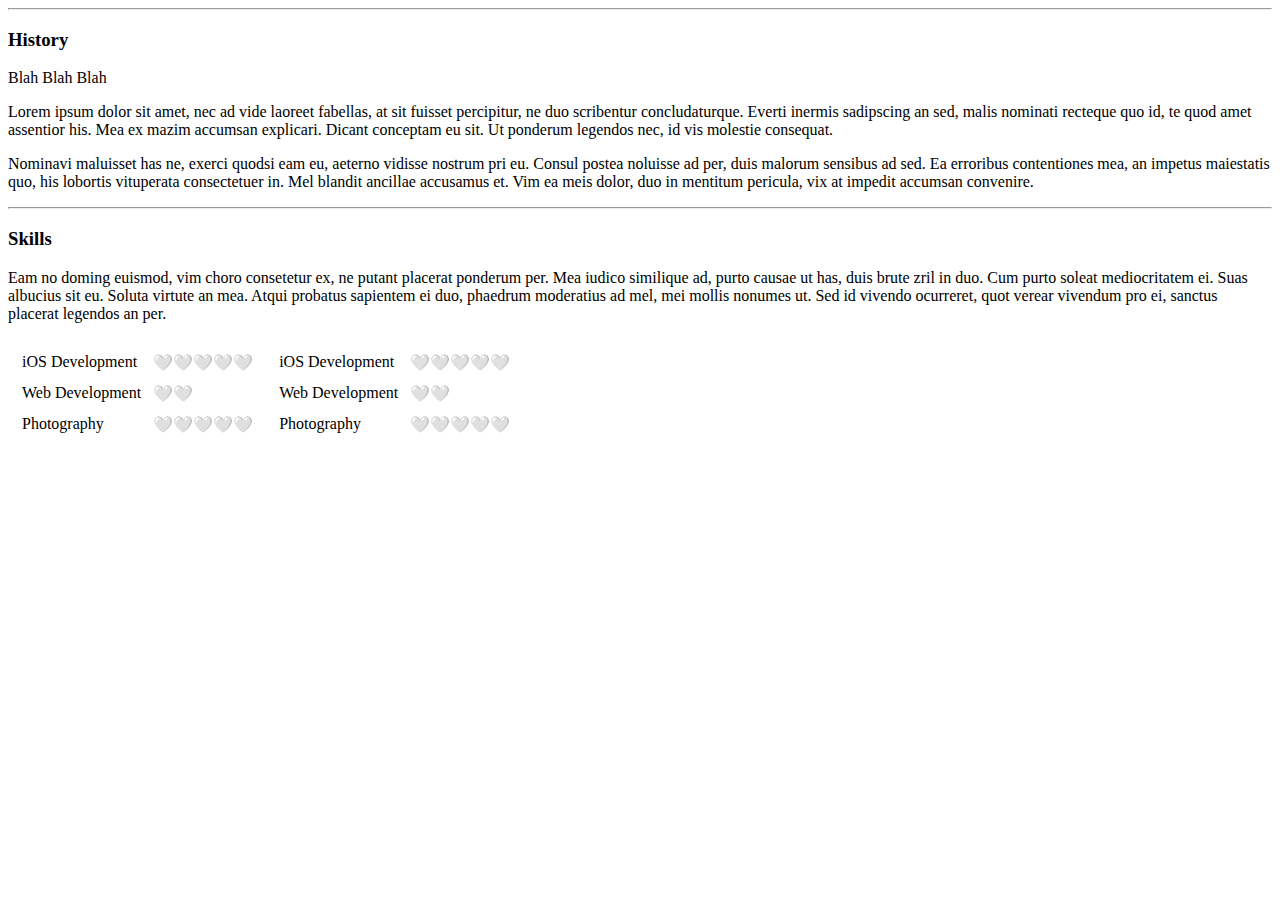
==== index.html @ 854f8eca "Rename Table.html to index.html" ====
<!DOCTYPE html>
<html lang="en">
<head>
    <meta charset="UTF-8">
    <meta name="viewport" content="width=device-width, initial-scale=1.0">
    <title>Profile</title>
</head>
<body>

    <hr>

    <h3>History</h3>
    <p>Blah Blah Blah</p>
    <p>Lorem ipsum dolor sit amet, nec ad vide laoreet fabellas, at sit fuisset percipitur, ne duo scribentur concludaturque. Everti inermis sadipscing an sed, malis nominati recteque quo id, te quod amet assentior his. Mea ex mazim accumsan explicari. Dicant conceptam eu sit. Ut ponderum legendos nec, id vis molestie consequat.</p>
    <p>Nominavi maluisset has ne, exerci quodsi eam eu, aeterno vidisse nostrum pri eu. Consul postea noluisse ad per, duis malorum sensibus ad sed. Ea erroribus contentiones mea, an impetus maiestatis quo, his lobortis vituperata consectetuer in. Mel blandit ancillae accusamus et. Vim ea meis dolor, duo in mentitum pericula, vix at impedit accumsan convenire.</p>
    <hr>

    <h3>Skills</h3>
    <p>Eam no doming euismod, vim choro consetetur ex, ne putant placerat ponderum per. Mea iudico similique ad, purto causae ut has, duis brute zril in duo. Cum purto soleat mediocritatem ei. Suas albucius sit eu. Soluta virtute an mea. Atqui probatus sapientem ei duo, phaedrum moderatius ad mel, mei mollis nonumes ut. Sed id vivendo ocurreret, quot verear vivendum pro ei, sanctus placerat legendos an per.</p>
    <table>
        <tr>
            <td>
                <table cellspacing=10px>
                    <tr>
                        <td>iOS Development</td>
                        <td>🤍🤍🤍🤍🤍</td>
                    </tr>
                    <tr>
                        <td>Web Development</td>
                        <td>🤍🤍</td>
                    </tr>      
                    <tr>
                        <td>Photography</td>
                        <td>🤍🤍🤍🤍🤍</td>
                    </tr>
                </table>
            </td>
            <td>
                <table cellspacing=10px>
                    <tr>
                        <td>iOS Development</td>
                        <td>🤍🤍🤍🤍🤍</td>
                    </tr>
                    <tr>
                        <td>Web Development</td>
                        <td>🤍🤍</td>
                    </tr>      
                    <tr>
                        <td>Photography</td>
                        <td>🤍🤍🤍🤍🤍</td>
                    </tr>
                </table>   
            </td>
        </tr>      
    </table>




</body>
</html>
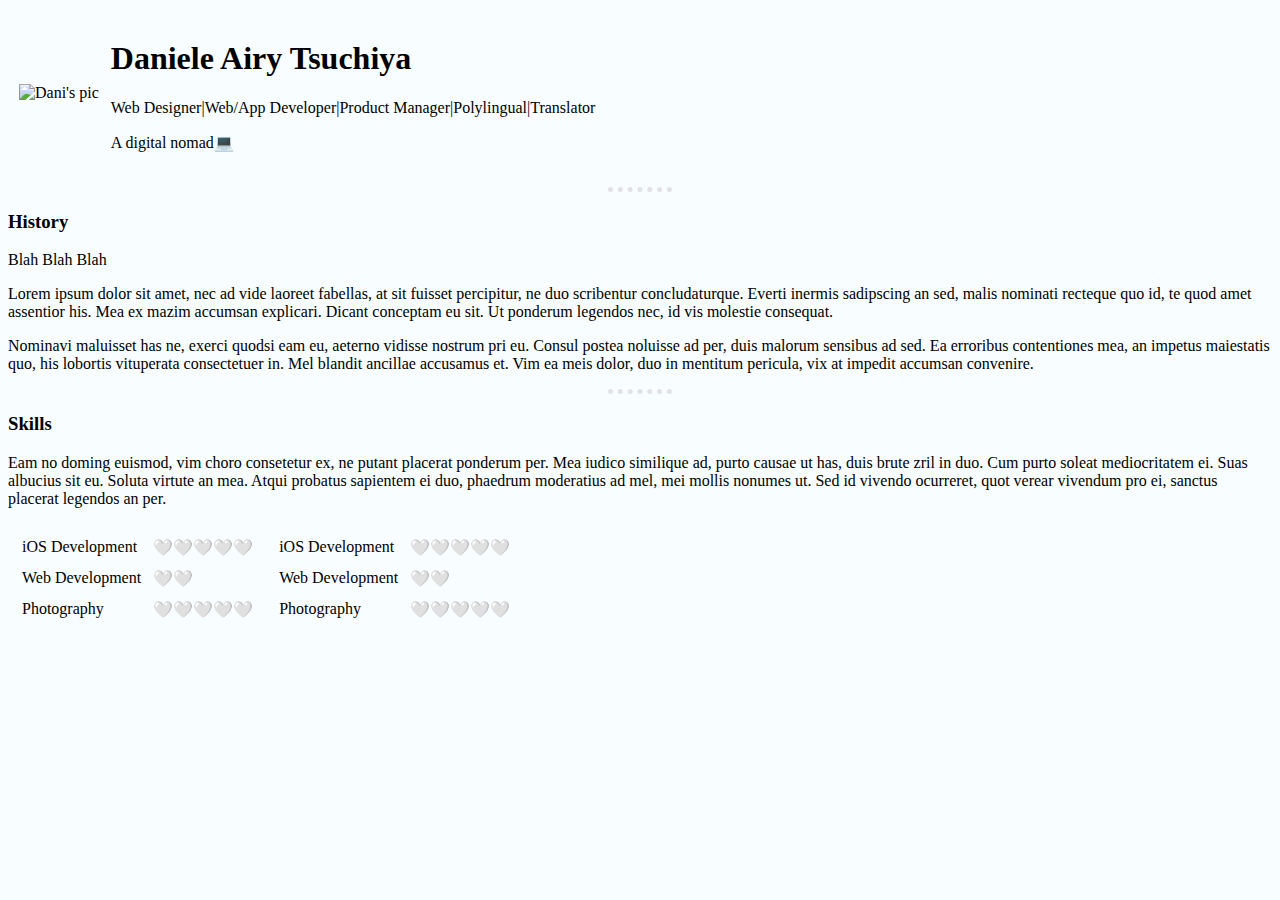
==== commit 49034e0b: "Add back-ground color and edit hr style" ====
--- a/index.html
+++ b/index.html
@@ -3,18 +3,38 @@
 <head>
     <meta charset="UTF-8">
     <meta name="viewport" content="width=device-width, initial-scale=1.0">
-    <title>Profile</title>
+    <title>Dani's Web</title>
+    <style>
+        body {
+            background-color: rgb(248, 253, 255);
+        }
+
+        hr {
+            border-style: none;
+            border-top-style: dotted;
+            border-color: rgb(226, 226, 226);
+            border-width: 5px;
+            width: 5%;
+        }
+    </style>
 </head>
 <body>
-
+    <table cellspacing=10px>
+        <tr>
+            <td><img src="IMG_2001.png" alt="Dani's pic"></td>
+            <td>
+                <h1>Daniele Airy Tsuchiya</h1>
+                <p>Web Designer|Web/App Developer|Product Manager|Polylingual|Translator</p>
+                <p>A digital nomad💻</p>
+            </td>
+        </tr>
+    </table>
     <hr>
-
     <h3>History</h3>
     <p>Blah Blah Blah</p>
     <p>Lorem ipsum dolor sit amet, nec ad vide laoreet fabellas, at sit fuisset percipitur, ne duo scribentur concludaturque. Everti inermis sadipscing an sed, malis nominati recteque quo id, te quod amet assentior his. Mea ex mazim accumsan explicari. Dicant conceptam eu sit. Ut ponderum legendos nec, id vis molestie consequat.</p>
     <p>Nominavi maluisset has ne, exerci quodsi eam eu, aeterno vidisse nostrum pri eu. Consul postea noluisse ad per, duis malorum sensibus ad sed. Ea erroribus contentiones mea, an impetus maiestatis quo, his lobortis vituperata consectetuer in. Mel blandit ancillae accusamus et. Vim ea meis dolor, duo in mentitum pericula, vix at impedit accumsan convenire.</p>
     <hr>
-
     <h3>Skills</h3>
     <p>Eam no doming euismod, vim choro consetetur ex, ne putant placerat ponderum per. Mea iudico similique ad, purto causae ut has, duis brute zril in duo. Cum purto soleat mediocritatem ei. Suas albucius sit eu. Soluta virtute an mea. Atqui probatus sapientem ei duo, phaedrum moderatius ad mel, mei mollis nonumes ut. Sed id vivendo ocurreret, quot verear vivendum pro ei, sanctus placerat legendos an per.</p>
     <table>
@@ -53,9 +73,5 @@
             </td>
         </tr>      
     </table>
-
-
-
-
 </body>
 </html>
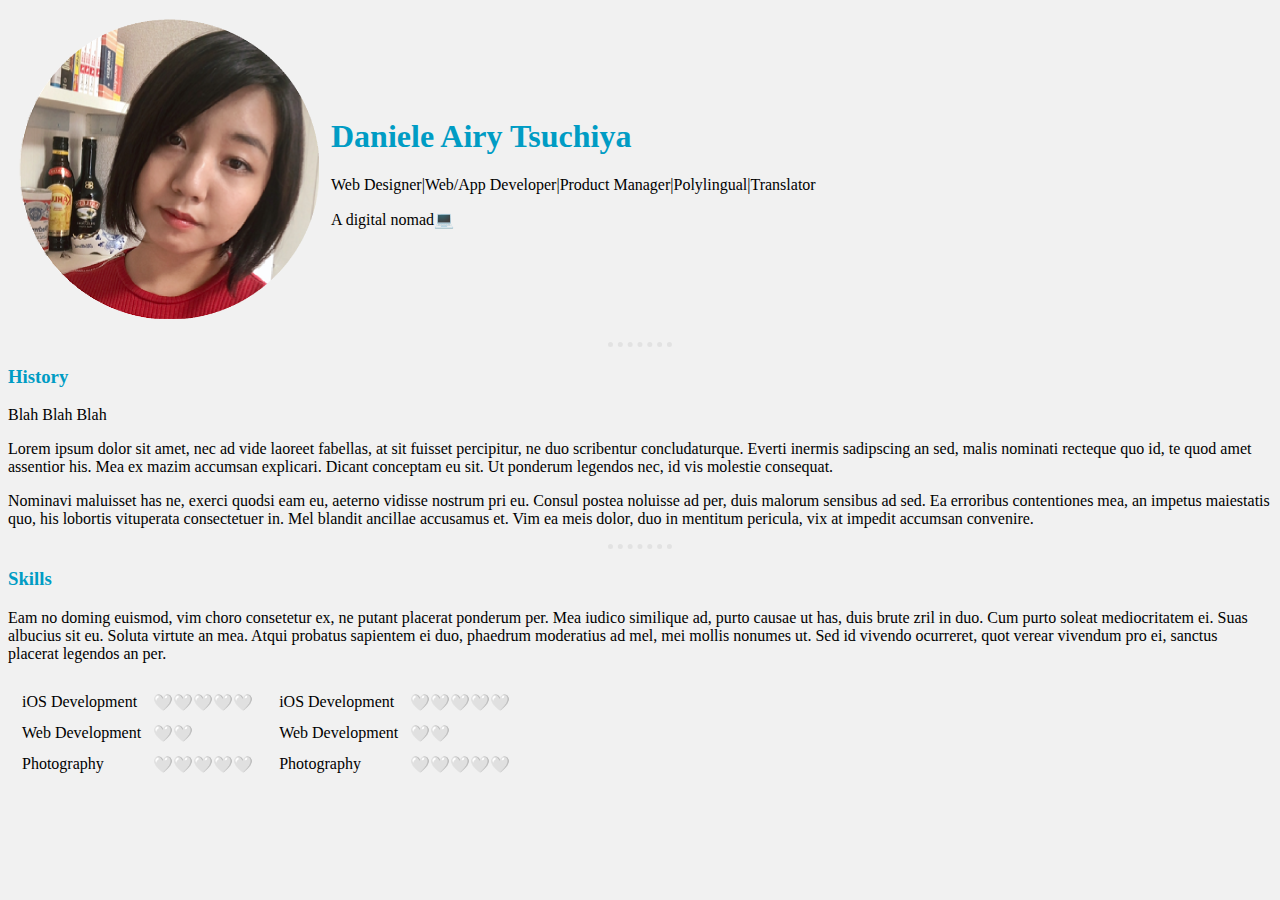
==== commit 58f20dac: "Add external CSS" ====
--- a/index.html
+++ b/index.html
@@ -3,25 +3,13 @@
 <head>
     <meta charset="UTF-8">
     <meta name="viewport" content="width=device-width, initial-scale=1.0">
-    <title>Dani's Web</title>
-    <style>
-        body {
-            background-color: rgb(248, 253, 255);
-        }
-
-        hr {
-            border-style: none;
-            border-top-style: dotted;
-            border-color: rgb(226, 226, 226);
-            border-width: 5px;
-            width: 5%;
-        }
-    </style>
+    <title>Dani's Personal Site</title>
+    <link rel="stylesheet" href="css/styles.css">
 </head>
 <body>
     <table cellspacing=10px>
         <tr>
-            <td><img src="IMG_2001.png" alt="Dani's pic"></td>
+            <td><img src="images/IMG_2001.png" alt="Dani's pic"></td>
             <td>
                 <h1>Daniele Airy Tsuchiya</h1>
                 <p>Web Designer|Web/App Developer|Product Manager|Polylingual|Translator</p>
--- a/css/styles.css
+++ b/css/styles.css
@@ -0,0 +1,15 @@
+body {
+    background-color: rgb(241, 241, 241);
+}
+
+h1, h3 {
+    color: rgb(0, 156, 196);
+}
+
+hr {
+    border-style: none;
+    border-top-style: dotted;
+    border-color: rgb(226, 226, 226);
+    border-width: 5px;
+    width: 5%;
+}